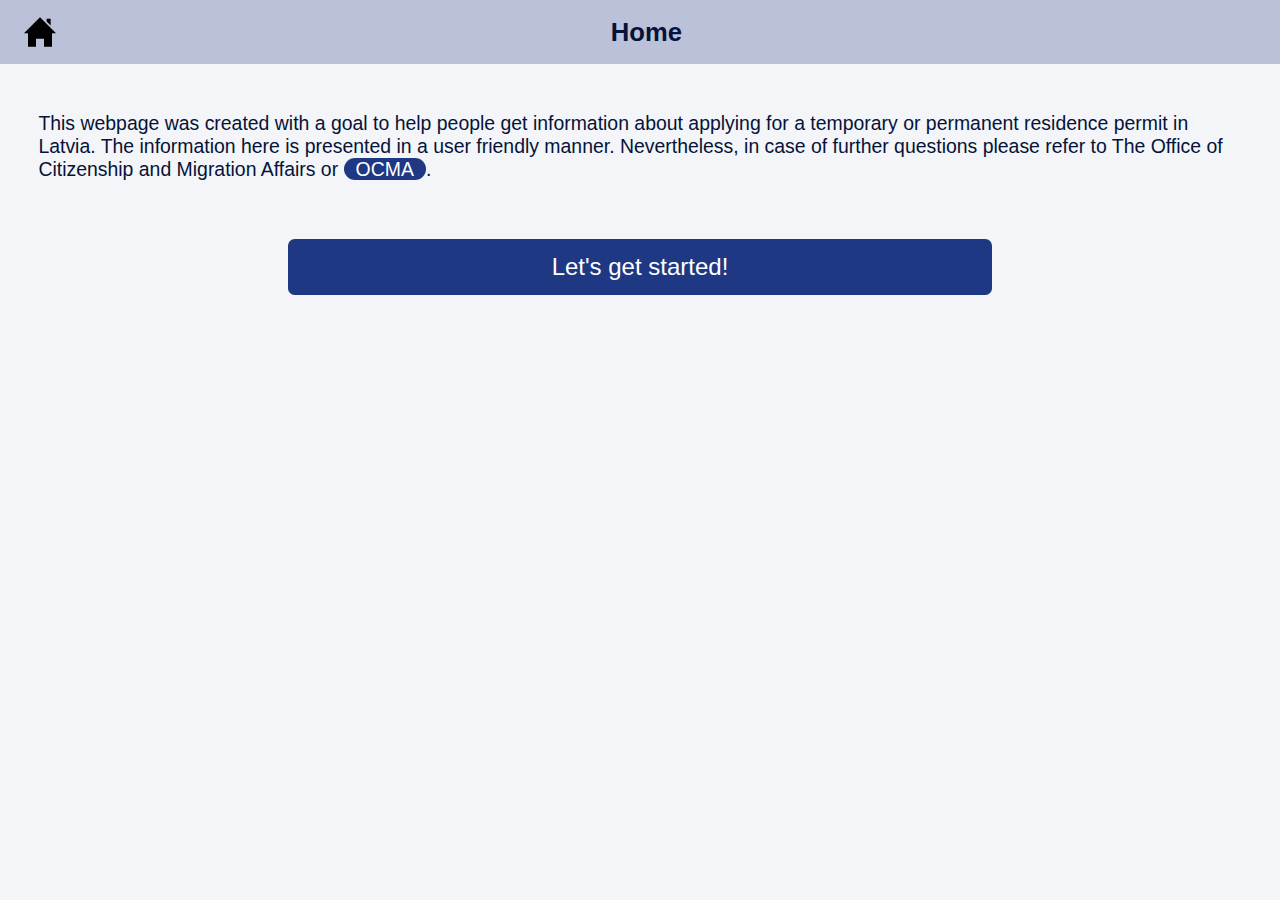
==== index.html @ d4ee1af5 "Add files via upload" ====
<!DOCTYPE html>
<html lang="en">
<head>
    <meta charset="UTF-8" name="viewport" content="width=device-width, initial-scale=1">
    <title>Home</title>
    <link rel="stylesheet" href="css/styleSheet.css">
    <!-- Global site tag (gtag.js) - Google Analytics -->
    <script async src="https://www.googletagmanager.com/gtag/js?id=UA-179961099-1"></script>
    <script>
      window.dataLayer = window.dataLayer || [];
      function gtag(){dataLayer.push(arguments);}
      gtag('js', new Date());

      gtag('config', 'UA-179961099-1');
    </script>
</head>
<body>
  <div class="header">
    <a href="index.html"><svg class="home" xmlns="http://www.w3.org/2000/svg" width="2em" height="2em" viewBox="0 0 24 24"><path d="M21 13v10h-6v-6h-6v6h-6v-10h-3l12-12 12 12h-3zm-1-5.907v-5.093h-3v2.093l3 3z"/></svg></a>
    <h1>Home</h1>
  </div>


  <div class="text">
    <p>This webpage was created with a goal to help people get information about applying for a temporary or permanent residence permit in Latvia.
      The information here is presented in a user friendly manner. Nevertheless, in case of further questions please refer to The Office of Citizenship and Migration Affairs or <a class="link" href="https://www.pmlp.gov.lv/en/">OCMA</a>.</p>
  </div>


  <div class="choices">
    <a href="countries.html">Let's get started!</a>
  </div>

</body>
</html>
---- css/styleSheet.css ----
/* @font-face {
  font-family: "Aladin";
  src: url("../fonts/Aladin-Regular.ttf") format("truetype");
} */



/* Document level adjustments */
html {
  font-size: 16px;
}


/* Modules will scale with document */
.header {
  font-size: 1rem;
  background-color: #BAC1D9;
  height: 4rem;
  top: 0;
  width: 100%;
  overflow: hidden;
  position: fixed;
  text-align: center;
}

.text {
  font-size: 0.9rem;
  margin-top: 7rem;
  margin-bottom: 1rem;
}

.choices {
  margin-top: 3.6rem;
  font-size: 1.5rem;
}


a, h1, h2, p, li {
  font-family: Roboto, Arial;
  color: #061338;
}


h2, p {
  margin-left: 5%;
  margin-right: 5%;
}

body {
  background-color: #F3F5F8;
  margin: 0 0 5% 0;
}


.start {
  color: white;
  background-color: #1E3883;
  font-size: 20pt;
  line-height: 100%;
  text-decoration: none;
  text-align: center;
  display: block;
  padding: 20pt;
  margin: 25% 22.5%;
}


#search {
  background-image: url('../img/search.png');
  background-size: 1.2rem;
  background-repeat: no-repeat;
  background-position: 0.5rem 0.6rem;
  top: 0.8rem;
  position: fixed;
  padding: 0pt 0pt 0pt 25pt;
  font-size: 1em;
  display: block;
  border-width: 0.01pt;
  border-color: black;
  width: 20%;
  margin: 0pt 3% 0pt 75%;
  border-radius: 50pt;
  line-height: 2.4rem;
}


div.choices ul, div.choices li  {
  list-style-type: none;
}


div.choices a {
  display: block;
  text-decoration: none;
  padding: 0.6em;
  color: white;
  background-color: #1E3883;
  margin: 1.1em 22.5% 0pt 22.5%;
  min-width: 120pt;
  text-align: center;
  border-radius: 5pt;
}

p, details {
  font-size: 1.35em;
}

h2 {
  font-size: 1.5em;
}


h1 {
  font-size: 1.6em;
  margin: 0;
  margin-right: 2em;
  text-align: center;
  line-height: 4rem;
}

#fullname {
  font-style: italic;
  color: grey;
  text-align: center;
  margin-bottom: 1%;
}

.home {
  float: left;
  display: inline;
  margin: 1em 0.5em 1em 1.5em;
}

.link {
  text-decoration: none;
  color: white;
  border-radius: 50px;
  background-color: #1E3883;
  padding: 0 0.5% 0 0.5%;
  font-weight: normal;
}

#canada {
  color: white;
  background-color: orange;
  display: none;
}

#newzealand {
  color: white;
  background-color: orange;
  display: none;
}

#myUL {
  padding: 0;
}

/* Resposive CSS */
@media (max-width: 1400px) {
  h2, details { margin: 5% 3% 1.4%; }
  p { margin: 1.6% 3%; }
  .link { padding: 0 1% 0 1%; }
  .call { margin-bottom: -3%; }
}

@media (max-width: 900px) {
  html { font-size: 15px; }
  div.choices a { margin: 1.1em 22.5% 0pt 22.5%; }
  h2, details { margin: 6% 3% 1.4%; }
  p { margin: 2.2% 3%; }
  #search { margin: 0pt 3% 0pt 70%; }
  .link { padding: 0 1% 0 1%; }
  .call { margin-bottom: -3%; }
}
@media (max-width: 500px) {
  html { font-size: 13px; }
  div.choices a { margin: 1.1em 15% 0pt 15%; }
  h2, details { margin: 10% 3% 1.4%; }
  p { margin: 2.8% 3%; }
  .link { padding: 0 2% 0 2%; }
  .call { margin-bottom: -3%; }
}
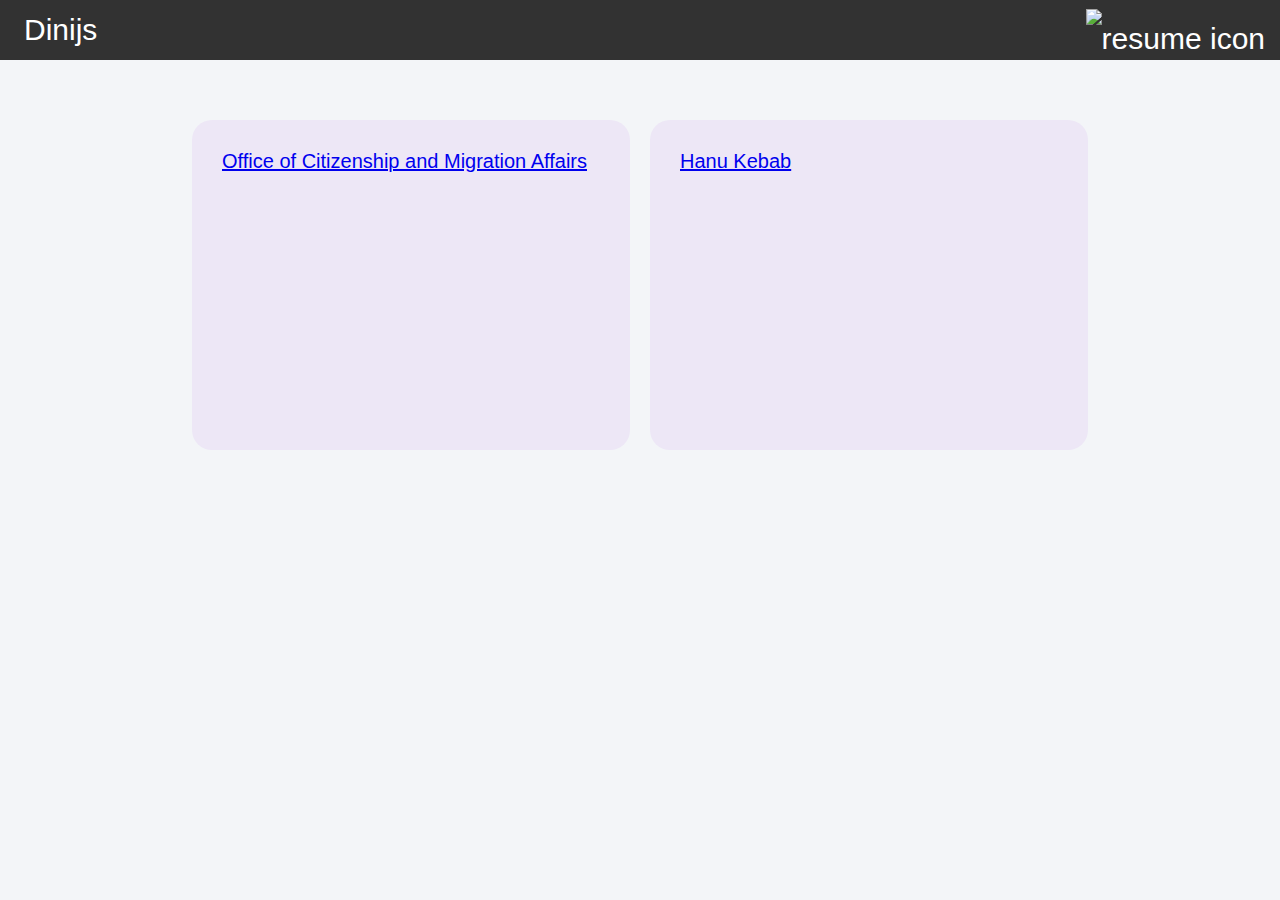
==== commit f9e037eb: "Add files via upload" ====
--- a/index.html
+++ b/index.html
@@ -1,35 +1,26 @@
 <!DOCTYPE html>
 <html lang="en">
 <head>
-    <meta charset="UTF-8" name="viewport" content="width=device-width, initial-scale=1">
-    <title>Home</title>
-    <link rel="stylesheet" href="css/styleSheet.css">
-    <!-- Global site tag (gtag.js) - Google Analytics -->
-    <script async src="https://www.googletagmanager.com/gtag/js?id=UA-179961099-1"></script>
-    <script>
-      window.dataLayer = window.dataLayer || [];
-      function gtag(){dataLayer.push(arguments);}
-      gtag('js', new Date());
-
-      gtag('config', 'UA-179961099-1');
-    </script>
+    <meta charset="UTF-8">
+    <meta name="viewport" content="width=device-width, initial-scale=1, shrink-to-fit=no">
+    <title>Dinijs</title>
+    <link rel="stylesheet" href="css/stylesheet.css">
 </head>
 <body>
-  <div class="header">
-    <a href="index.html"><svg class="home" xmlns="http://www.w3.org/2000/svg" width="2em" height="2em" viewBox="0 0 24 24"><path d="M21 13v10h-6v-6h-6v6h-6v-10h-3l12-12 12 12h-3zm-1-5.907v-5.093h-3v2.093l3 3z"/></svg></a>
-    <h1>Home</h1>
+  <div class="top">
+    <a href="index.html">Dinijs</a>
+    <a href="https://drive.google.com/file/d/1gI5nZ1nFmzPtto-TLR2ZJJumBsGG7gQA/view?usp=sharing" target="_blank"><img class="resume" src="pic/resume2.svg" alt="resume icon"></a>
+  </div>
+
+  <div class="grid m after-top">
+
+    <a class="thumbnail" href="ocma/ocma.html">Office of Citizenship and Migration Affairs</a>
+    <a class="thumbnail" href="hanu/hanu.html">Hanu Kebab</a>
+
   </div>
 
 
-  <div class="text">
-    <p>This webpage was created with a goal to help people get information about applying for a temporary or permanent residence permit in Latvia.
-      The information here is presented in a user friendly manner. Nevertheless, in case of further questions please refer to The Office of Citizenship and Migration Affairs or <a class="link" href="https://www.pmlp.gov.lv/en/">OCMA</a>.</p>
-  </div>
 
-
-  <div class="choices">
-    <a href="countries.html">Let's get started!</a>
-  </div>
 
 </body>
 </html>
--- a/css/stylesheet.css
+++ b/css/stylesheet.css
@@ -0,0 +1,341 @@
+html {
+  font-size: 16px;
+}
+
+body {
+  font-family: 'Roboto', sans-serif;
+  background-color: #F3F5F8;
+  color: #323232;
+  margin: 0;
+}
+
+.card {
+
+  position: relative;
+  display: block;
+}
+.card .img-top {
+  display: none;
+  position: absolute;
+  top: 0;
+  left: 0;
+  z-index: 2;
+}
+.card:hover .img-top {
+  display: block;
+}
+
+.card>img {
+  min-width: 150px;
+  width: 100%;
+}
+
+.top {
+  background-color: #323232;
+  height: 3rem;
+  line-height: 3rem;
+  top: 0;
+  width: 100%;
+  overflow: hidden;
+  position: fixed;
+  z-index: 3;
+}
+
+
+.img_container {
+  z-index: 1;
+  margin: 10% 20%;
+  position: relative;
+  height: 18rem;
+}
+
+.m {
+  margin: 2% 15%;
+}
+
+
+/* img:nth-child(2) {
+  opacity: 0;
+  transition: 0.5s;
+}
+
+img:nth-child(1) {
+  transition: 0.5s;
+}
+
+div.img_container:hover img:nth-child(2) {
+  opacity: 0.9;
+  transition: 0.5s;
+}
+div.img_container:hover img:nth-child(1) {
+  opacity: 0.4;
+  transition: 0.5s;
+} */
+
+
+
+/* img {
+  width: 100%;
+  position: absolute;
+} */
+
+
+.top>a {
+  font-weight: 100;
+  font-size: 1.5em;
+  color: white;
+  margin: 0;
+  margin-left: 0.8em;
+  text-decoration: none;
+}
+
+.website {
+  margin: 5%;
+  margin-right: 18%;
+}
+
+.link {
+  height: calc(100vw * 0.6);
+  max-height: 85vh;
+  min-height: 250px;
+  width: 100%;
+  max-width: 1000px;
+  /* width: calc(85vh/1.2); */
+  border: 25pt solid black;
+  border-radius: 8pt;
+  box-shadow: 10px 10px 5px grey;
+}
+
+.thumbnail {
+  height: 30vh;
+  background: #EDE7F6;
+  padding: 1.5em;
+  border-radius: 1em;
+}
+
+.grid {
+  display: grid;
+  grid-template-columns: repeat(2, 1fr);
+  grid-gap: 1em;
+}
+
+h1 {
+  text-align: center;
+  font-size: 3em;
+  margin-left: 10%;
+  margin-right: 10%;
+}
+
+h2 {
+  border-bottom: solid 2px #323232;
+  padding-left: 10%;
+  padding-right: 0.2em;
+  display: inline;
+  font-size: 1.5em;
+}
+
+.heading {
+  margin-top: 5em;
+  margin-bottom: 3em;
+
+}
+
+.after-top {
+  margin-top: 6rem;
+}
+
+nav li {
+  list-style-image: none;
+  display: inline;
+}
+
+nav {
+  margin: 3% 0%;
+}
+
+nav a {
+  text-decoration: none;
+  color: #5f6368;
+  margin: 3%;
+  font-size: 1.2em;
+  line-height: 1.5em;
+}
+
+nav ul {
+  padding: 0;
+  text-align: center;
+}
+
+.active {
+  color: #323232;
+  border-bottom: solid 2px #323232;
+  padding-left: 0.1em;
+  padding-right: 0.1em;
+}
+
+nav a:hover {
+  color: #323232;
+}
+
+section {
+  margin-left: 10%;
+  margin-right: 10%;
+  clear: both;
+}
+
+
+
+
+p {
+  margin-top: 0em;
+  margin-bottom: 0em;
+}
+
+h4 {
+  display: inline;
+}
+
+img.user {
+  width: 30%;
+}
+
+img.ocma {
+  width: 100%;
+}
+
+.child {
+  margin-top: 0;
+  margin-bottom: 0;
+}
+
+.parent2 {
+  display: grid;
+  grid-template-columns: repeat(1, 1fr);
+  grid-template-rows: repeat(2, 1fr);
+  gap: 20px;
+  grid-auto-flow: column;
+}
+
+.parent3 {
+  display: grid;
+  grid-template-columns: repeat(1, 1fr);
+  grid-template-rows: repeat(3, 1fr);
+  gap: 20px;
+  grid-auto-flow: column;
+}
+.element {
+  margin-bottom: 2em;
+}
+.snippet img {
+  max-width: 1300px;
+  margin-top: 4em;
+  margin-bottom: 4em;
+}
+table, th, td {
+  border: solid 1px #323232;
+  background-color: #FFFFFF;
+  border-collapse: collapse;
+  padding: 1em;
+}
+.IAold {
+  padding: 2em;
+  border: solid 1px #323232;
+  border-radius: 2em;
+  background-color: #FFFFFF;
+}
+.IAnew {
+  padding: 2em;
+  border: solid 1px #323232;
+  border-radius: 2em;
+  background-color: #FFFFFF;
+  max-width: 180px;
+}
+.hide-small {
+  display: none;
+}
+.resume {
+  float: right;
+  display: inline;
+  margin: 0.3em 0.5em 0.3em 0.5em;
+  height: 1.4em;
+}
+.linkedin {
+  float: right;
+  display: inline;
+  margin: 0.3em 0.5em 0.3em 0.5em;
+  height: 1.4em;
+}
+
+
+
+
+
+
+@media screen and (min-width:800px)
+{
+  html {
+    font-size: 18px;
+  }
+  .parent2 {
+    grid-template-columns: repeat(2, 1fr);
+    grid-template-rows: repeat(1, 1fr);
+  }
+  .parent3 {
+    grid-template-columns: repeat(2, 1fr);
+    grid-template-rows: repeat(2, 1fr);
+  }
+  .website {
+    margin: 5% 20%;
+    margin-right: 30%;
+  }
+  .iamockup{
+	  width: 45%;
+	  display: inline-block;
+    float: left;
+  }
+  .iamockuptext {
+    width: 53%;
+	  display: inline-block;
+	  margin-right: 2%;
+    float: left;
+  }
+  .snippet img {
+    background: url("../pic/snippetM.png");
+    background-repeat: no-repeat;
+  }
+  .hide-small {
+    display: block;
+  }
+  .hide-big {
+    display: none;
+  }
+}
+
+@media screen and (min-width:1200px)
+{
+  html {
+    font-size: 20px;
+  }
+  .parent3 {
+    grid-template-columns: repeat(3, 1fr);
+    grid-template-rows: repeat(1, 1fr);
+  }
+  .website {
+    margin-right: 25%;
+  }
+  .iamockup{
+	  width: 35%;
+	  display: inline-block;
+    float: left;
+  }
+  .iamockuptext {
+    width: 63%;
+	  display: inline-block;
+	  margin-right: 2%;
+    float: left;
+  }
+  .snippet img {
+    background: url("../pic/snippetL.png");
+    background-repeat: no-repeat;
+  }
+}
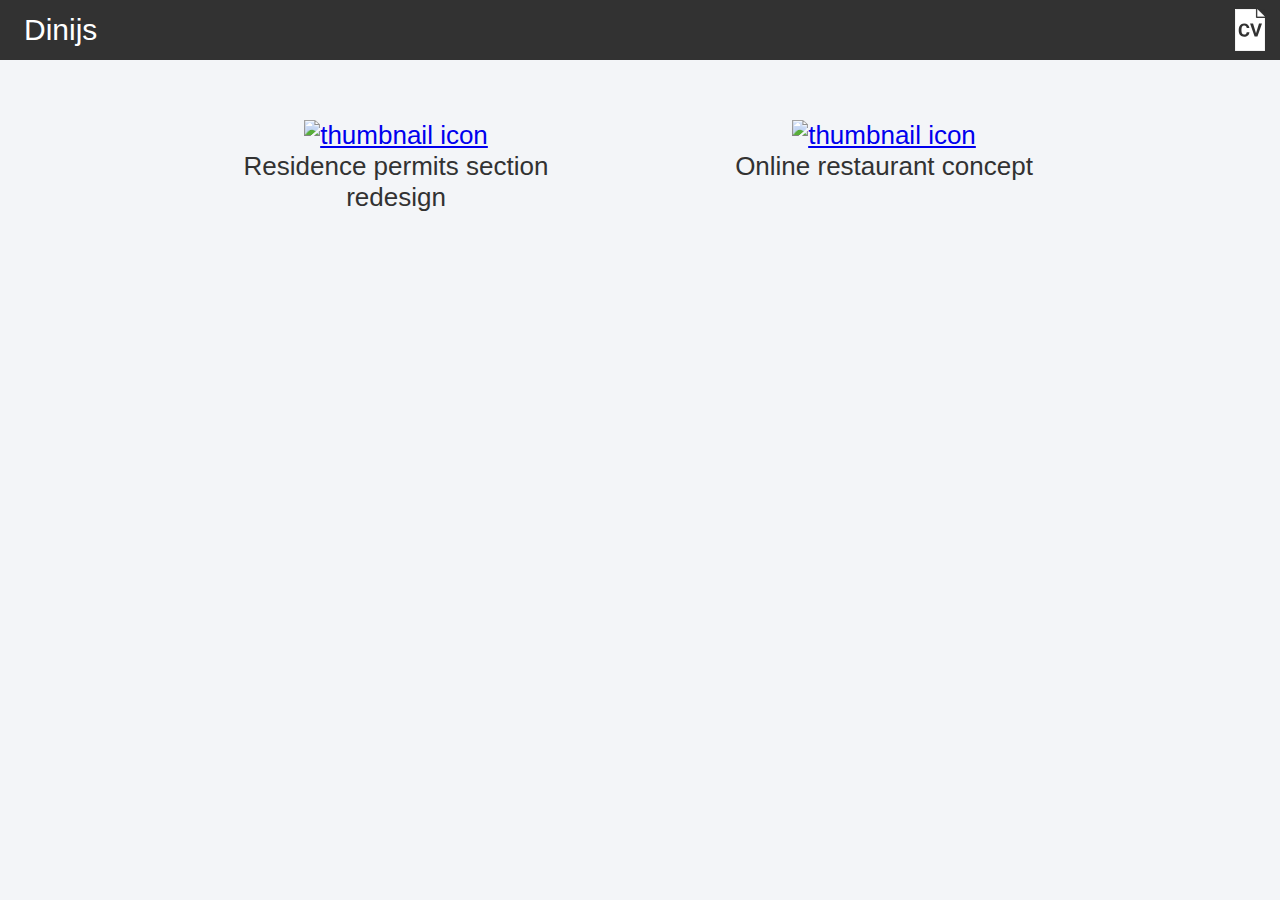
==== commit 45758034: "Add files via upload" ====
--- a/index.html
+++ b/index.html
@@ -13,10 +13,14 @@
   </div>
 
   <div class="grid m after-top">
-
-    <a class="thumbnail" href="ocma/ocma.html">Office of Citizenship and Migration Affairs</a>
-    <a class="thumbnail" href="hanu/hanu.html">Hanu Kebab</a>
-
+    <div class="thumbnail">
+      <a href="ocma/ocma.html"><img class="ocma" src="pic/ocmaThumb.svg" alt="thumbnail icon"></a>
+      <p>Residence permits section redesign</p>
+    </div>
+    <div class="thumbnail">
+      <a href="hanu/hanu.html"><img class="ocma" src="pic/hanuThumb.svg" alt="thumbnail icon"></a>
+      <p>Online restaurant concept</p>
+    </div>
   </div>
 
 
--- a/css/stylesheet.css
+++ b/css/stylesheet.css
@@ -10,7 +10,6 @@
 }
 
 .card {
-
   position: relative;
   display: block;
 }
@@ -97,7 +96,7 @@
 .link {
   height: calc(100vw * 0.6);
   max-height: 85vh;
-  min-height: 250px;
+  min-height: 600px;
   width: 100%;
   max-width: 1000px;
   /* width: calc(85vh/1.2); */
@@ -107,23 +106,16 @@
 }
 
 .thumbnail {
-  height: 30vh;
-  background: #EDE7F6;
-  padding: 1.5em;
-  border-radius: 1em;
-}
-
-.grid {
-  display: grid;
-  grid-template-columns: repeat(2, 1fr);
-  grid-gap: 1em;
+  margin-bottom: 2em;
+  text-align: center;
+  font-size: 1.3em
 }
 
 h1 {
   text-align: center;
   font-size: 3em;
-  margin-left: 10%;
-  margin-right: 10%;
+  margin-left: 5%;
+  margin-right: 5%;
 }
 
 h2 {
@@ -309,6 +301,11 @@
   .hide-big {
     display: none;
   }
+  .grid {
+    display: grid;
+    grid-template-columns: repeat(2, 1fr);
+    grid-gap: 2em;
+  }
 }
 
 @media screen and (min-width:1200px)
@@ -338,4 +335,7 @@
     background: url("../pic/snippetL.png");
     background-repeat: no-repeat;
   }
-}
+  .grid {
+    grid-gap: 4em;
+  }
+}
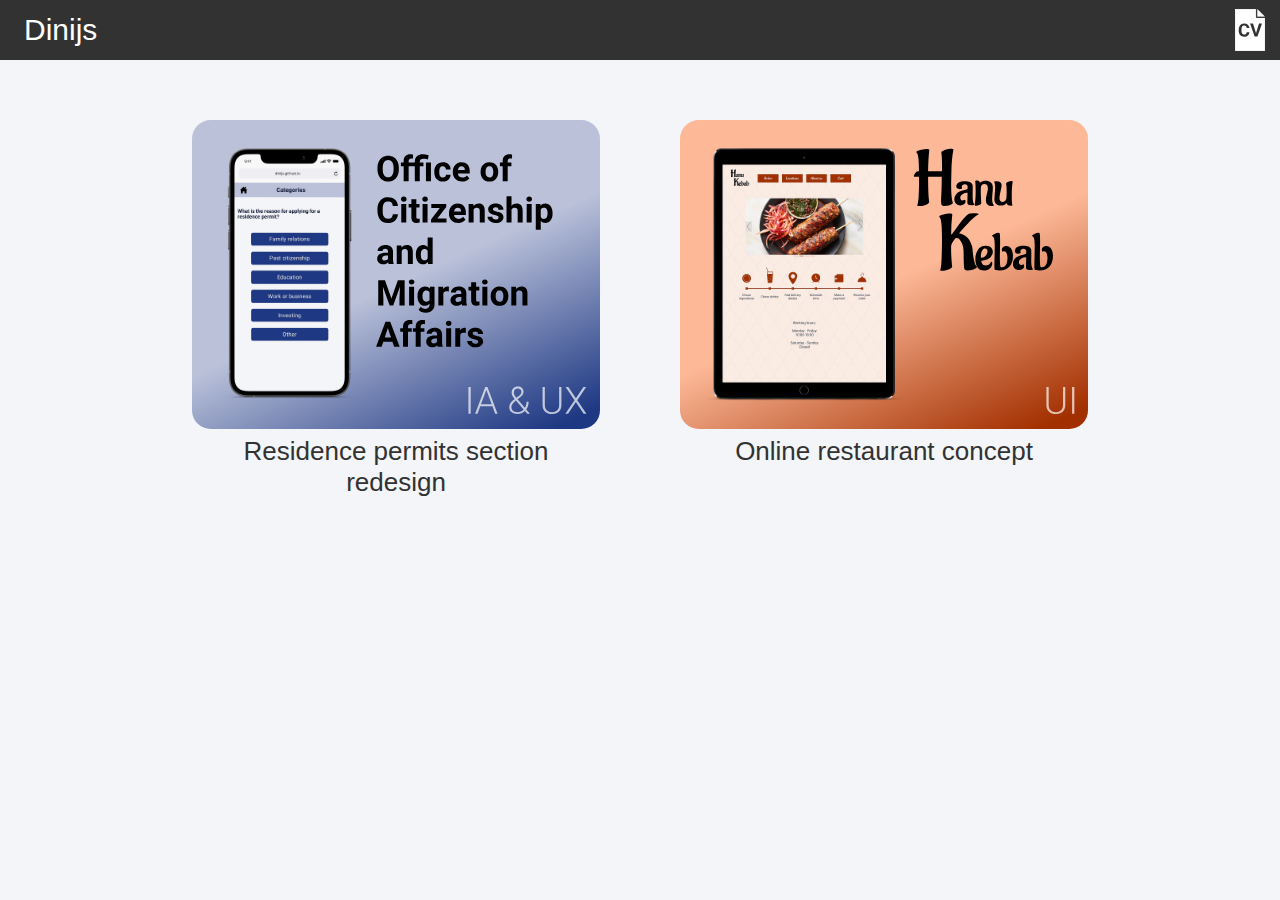
==== commit 7b673789: "Add files via upload" ====
--- a/index.html
+++ b/index.html
@@ -1,10 +1,19 @@
 <!DOCTYPE html>
 <html lang="en">
 <head>
-    <meta charset="UTF-8">
-    <meta name="viewport" content="width=device-width, initial-scale=1, shrink-to-fit=no">
-    <title>Dinijs</title>
-    <link rel="stylesheet" href="css/stylesheet.css">
+  <!-- Global site tag (gtag.js) - Google Analytics -->
+  <script async src="https://www.googletagmanager.com/gtag/js?id=G-6M04CN39X5"></script>
+  <script>
+    window.dataLayer = window.dataLayer || [];
+    function gtag(){dataLayer.push(arguments);}
+    gtag('js', new Date());
+
+    gtag('config', 'G-6M04CN39X5');
+  </script>
+  <meta charset="UTF-8">
+  <meta name="viewport" content="width=device-width, initial-scale=1, shrink-to-fit=no">
+  <title>Dinijs</title>
+  <link rel="stylesheet" href="css/stylesheet.css">
 </head>
 <body>
   <div class="top">
--- a/css/stylesheet.css
+++ b/css/stylesheet.css
@@ -96,7 +96,7 @@
 .link {
   height: calc(100vw * 0.6);
   max-height: 85vh;
-  min-height: 600px;
+  min-height: 500px;
   width: 100%;
   max-width: 1000px;
   /* width: calc(85vh/1.2); */
@@ -126,10 +126,19 @@
   font-size: 1.5em;
 }
 
+h3 {
+  margin-top: 2.5em;
+}
+p.h3margin {
+  margin-bottom: 2em;
+}
+.no-gap h3:first-child {
+  margin-top: 0;
+}
+
 .heading {
-  margin-top: 5em;
+  margin-top: 4em;
   margin-bottom: 3em;
-
 }
 
 .after-top {
@@ -142,13 +151,13 @@
 }
 
 nav {
-  margin: 3% 0%;
+  margin: 3em 0;
 }
 
 nav a {
   text-decoration: none;
   color: #5f6368;
-  margin: 3%;
+  margin: 2%;
   font-size: 1.2em;
   line-height: 1.5em;
 }
@@ -189,6 +198,7 @@
 
 img.user {
   width: 30%;
+  margin-bottom: -2em;
 }
 
 img.ocma {
@@ -204,7 +214,7 @@
   display: grid;
   grid-template-columns: repeat(1, 1fr);
   grid-template-rows: repeat(2, 1fr);
-  gap: 20px;
+  gap: 2em;
   grid-auto-flow: column;
 }
 
@@ -212,7 +222,7 @@
   display: grid;
   grid-template-columns: repeat(1, 1fr);
   grid-template-rows: repeat(3, 1fr);
-  gap: 20px;
+  gap: 2em;
   grid-auto-flow: column;
 }
 .element {
@@ -220,8 +230,8 @@
 }
 .snippet img {
   max-width: 1300px;
-  margin-top: 4em;
-  margin-bottom: 4em;
+  margin-top: 3em;
+  margin-bottom: 3em;
 }
 table, th, td {
   border: solid 1px #323232;
@@ -258,6 +268,14 @@
   height: 1.4em;
 }
 
+ul {
+  padding-left: 1em;
+}
+ol {
+  padding-left: 1.4em;
+}
+
+
 
 
 
@@ -277,8 +295,8 @@
     grid-template-rows: repeat(2, 1fr);
   }
   .website {
-    margin: 5% 20%;
-    margin-right: 30%;
+    margin: 5% 15%;
+    margin-right: 25%;
   }
   .iamockup{
 	  width: 45%;
@@ -306,6 +324,9 @@
     grid-template-columns: repeat(2, 1fr);
     grid-gap: 2em;
   }
+  .heading {
+    margin-top: 5em;
+  }
 }
 
 @media screen and (min-width:1200px)
@@ -318,7 +339,7 @@
     grid-template-rows: repeat(1, 1fr);
   }
   .website {
-    margin-right: 25%;
+    margin-right: 20%;
   }
   .iamockup{
 	  width: 35%;
@@ -338,4 +359,7 @@
   .grid {
     grid-gap: 4em;
   }
-}
+  .heading {
+    margin-top: 6em;
+  }
+}
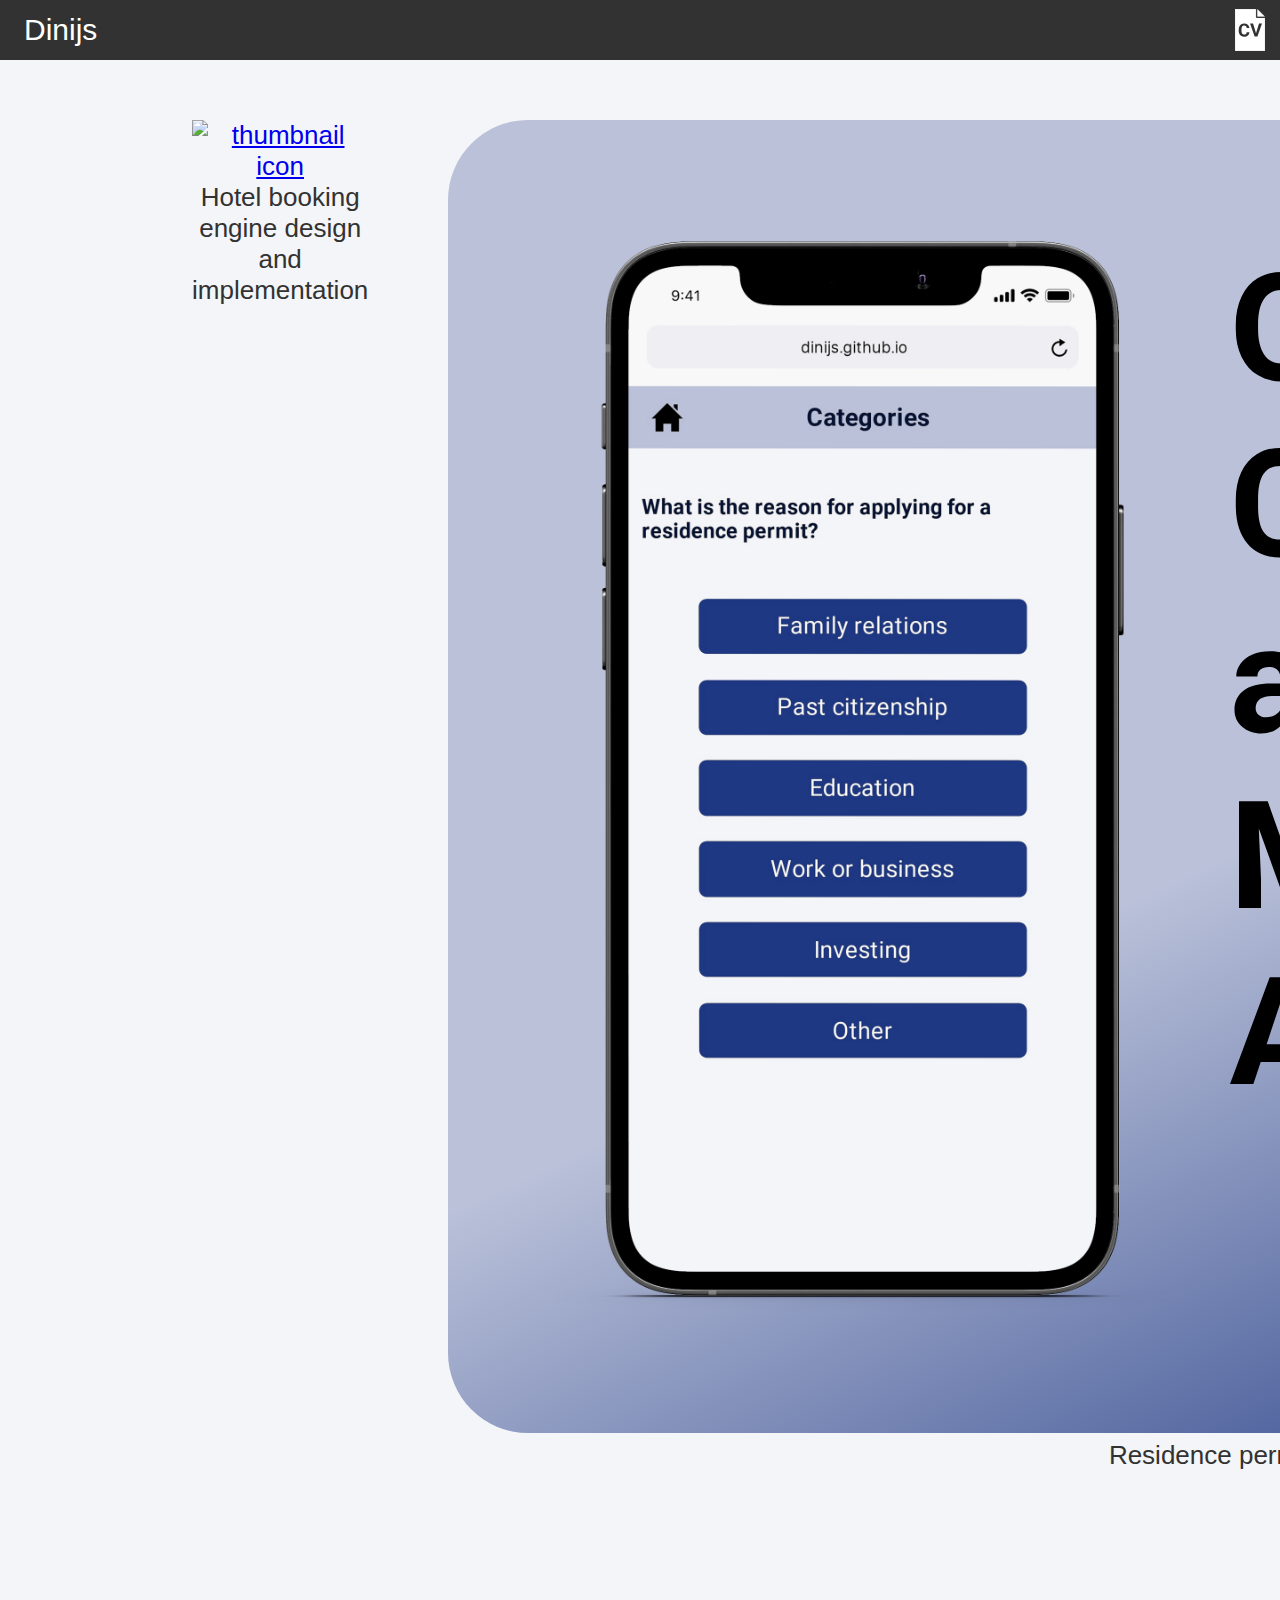
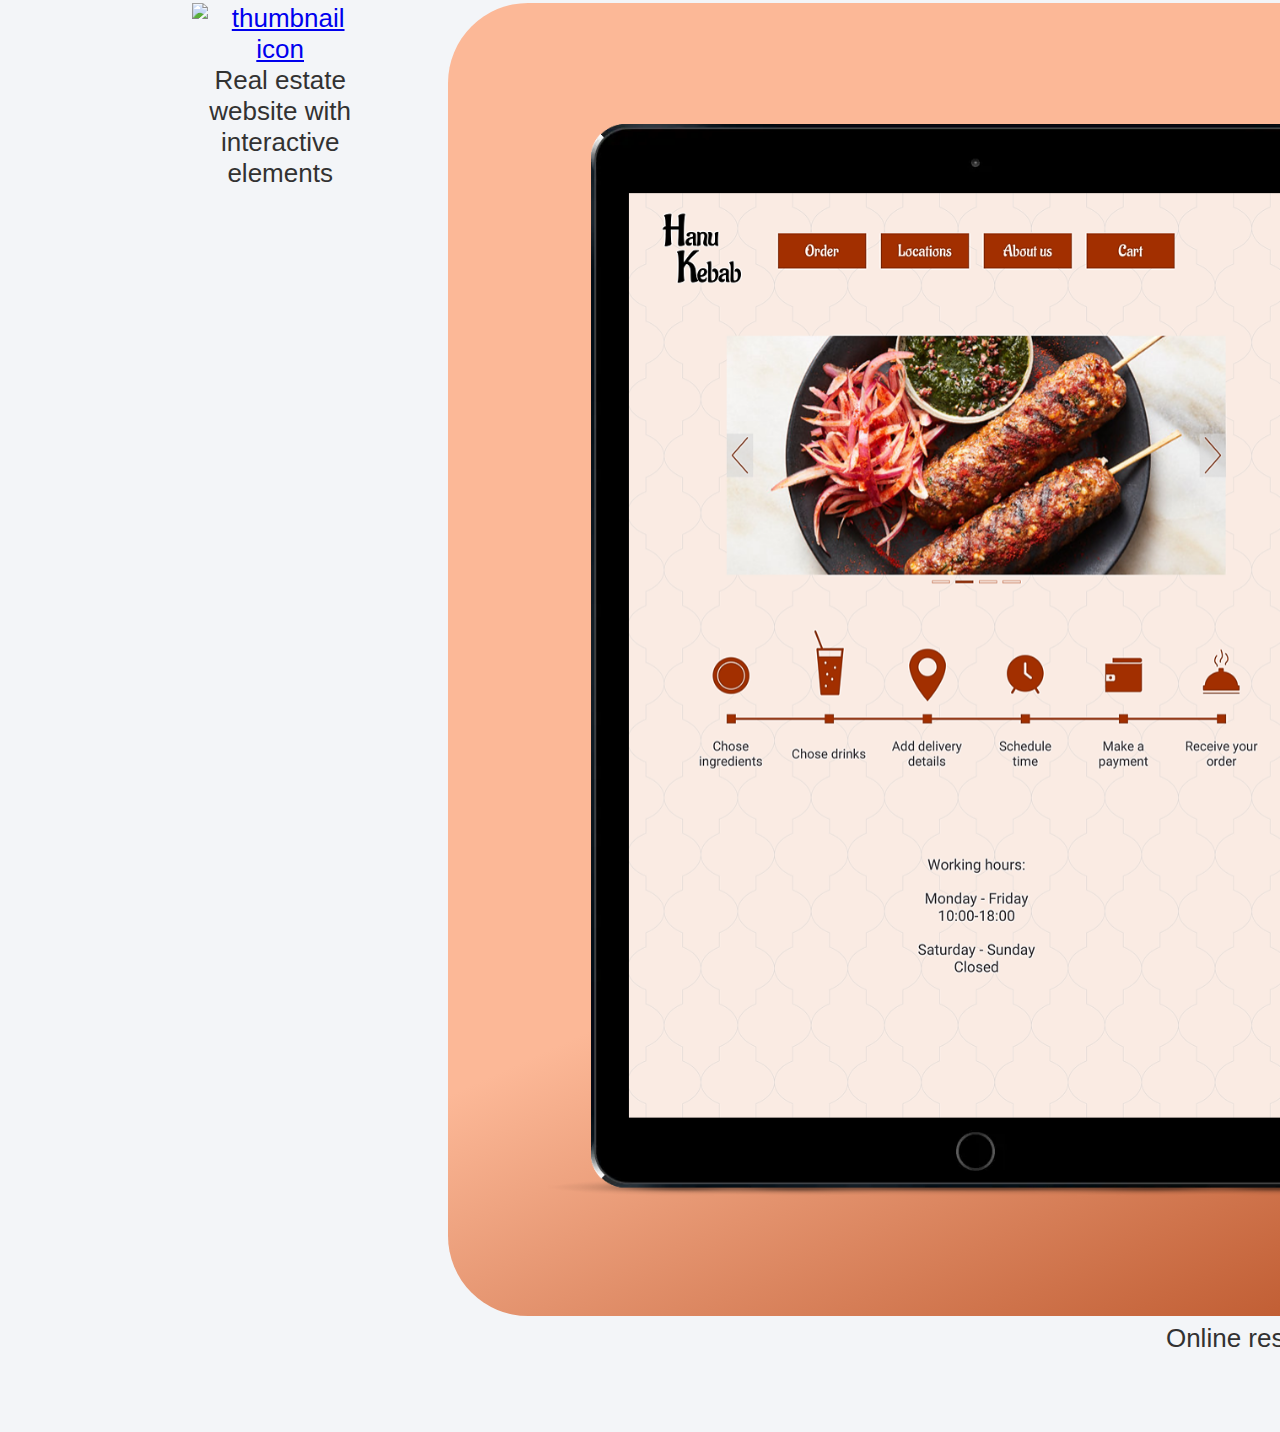
==== commit 3da23edd: "Add files via upload" ====
--- a/index.html
+++ b/index.html
@@ -2,13 +2,13 @@
 <html lang="en">
 <head>
   <!-- Global site tag (gtag.js) - Google Analytics -->
-  <script async src="https://www.googletagmanager.com/gtag/js?id=G-6M04CN39X5"></script>
+  <script async src="https://www.googletagmanager.com/gtag/js?id=G-1P9T9L4DX3"></script>
   <script>
     window.dataLayer = window.dataLayer || [];
     function gtag(){dataLayer.push(arguments);}
     gtag('js', new Date());
 
-    gtag('config', 'G-6M04CN39X5');
+    gtag('config', 'G-1P9T9L4DX3');
   </script>
   <meta charset="UTF-8">
   <meta name="viewport" content="width=device-width, initial-scale=1, shrink-to-fit=no">
@@ -18,16 +18,24 @@
 <body>
   <div class="top">
     <a href="index.html">Dinijs</a>
-    <a href="https://drive.google.com/file/d/1gI5nZ1nFmzPtto-TLR2ZJJumBsGG7gQA/view?usp=sharing" target="_blank"><img class="resume" src="pic/resume2.svg" alt="resume icon"></a>
+    <a href="CV_Dinijs_Varpins.pdf" target="_blank"><img class="resume" src="pic/resume2.svg" alt="resume icon"></a>
   </div>
 
   <div class="grid m after-top">
     <div class="thumbnail">
-      <a href="ocma/ocma.html"><img class="ocma" src="pic/ocmaThumb.svg" alt="thumbnail icon"></a>
+      <a href="cv/cv.html"><img class="" src="pic/cetrivejiThumb.svg" alt="thumbnail icon"></a>
+      <p>Hotel booking engine design and implementation</p>
+    </div>
+    <div class="thumbnail">
+      <a href="ocma/ocma.html"><img class="" src="pic/ocmaThumb.svg" alt="thumbnail icon"></a>
       <p>Residence permits section redesign</p>
     </div>
     <div class="thumbnail">
-      <a href="hanu/hanu.html"><img class="ocma" src="pic/hanuThumb.svg" alt="thumbnail icon"></a>
+      <a href="st10/st10.html"><img class="" src="pic/StThumb.svg" alt="thumbnail icon"></a>
+      <p>Real estate website with interactive elements</p>
+    </div>
+    <div class="thumbnail">
+      <a href="hanu/hanu.html"><img class="" src="pic/hanuThumb.svg" alt="thumbnail icon"></a>
       <p>Online restaurant concept</p>
     </div>
   </div>
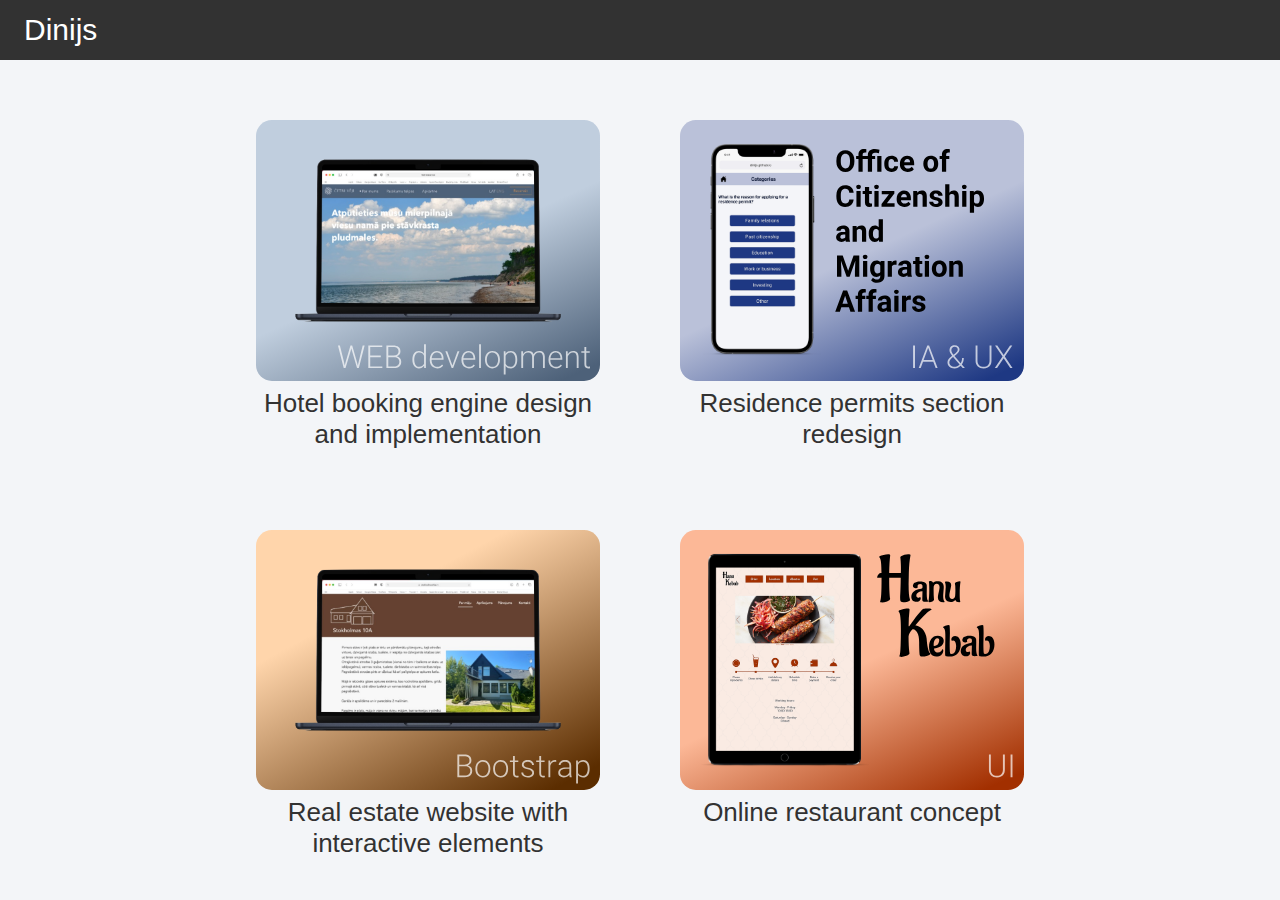
==== commit 8e10b353: "Add files via upload" ====
--- a/index.html
+++ b/index.html
@@ -18,7 +18,6 @@
 <body>
   <div class="top">
     <a href="index.html">Dinijs</a>
-    <a href="CV_Dinijs_Varpins.pdf" target="_blank"><img class="resume" src="pic/resume2.svg" alt="resume icon"></a>
   </div>
 
   <div class="grid m after-top">
--- a/css/stylesheet.css
+++ b/css/stylesheet.css
@@ -25,6 +25,11 @@
 }
 
 .card>img {
+  min-width: 150px;
+  width: 100%;
+}
+
+section>img {
   min-width: 150px;
   width: 100%;
 }
@@ -184,7 +189,12 @@
   clear: both;
 }
 
-
+iframe {
+  min-width: 280px;
+  min-height: 165px;
+  width: 100%;
+  height: calc(70vw * 0.6);
+}
 
 
 p {
@@ -201,7 +211,7 @@
   margin-bottom: -2em;
 }
 
-img.ocma {
+div.thumbnail > a > img, img.ocma {
   width: 100%;
 }
 
@@ -228,7 +238,7 @@
 .element {
   margin-bottom: 2em;
 }
-.snippet img {
+.snippet img, section>img, iframe {
   max-width: 1300px;
   margin-top: 3em;
   margin-bottom: 3em;
@@ -239,17 +249,8 @@
   border-collapse: collapse;
   padding: 1em;
 }
-.IAold {
-  padding: 2em;
-  border: solid 1px #323232;
-  border-radius: 2em;
-  background-color: #FFFFFF;
-}
+
 .IAnew {
-  padding: 2em;
-  border: solid 1px #323232;
-  border-radius: 2em;
-  background-color: #FFFFFF;
   max-width: 180px;
 }
 .hide-small {
@@ -300,12 +301,10 @@
   }
   .iamockup{
 	  width: 45%;
-	  display: inline-block;
     float: left;
   }
   .iamockuptext {
     width: 53%;
-	  display: inline-block;
 	  margin-right: 2%;
     float: left;
   }
@@ -327,6 +326,17 @@
   .heading {
     margin-top: 5em;
   }
+  .m {
+    margin-right: 20%;
+    margin-left: 20%;
+  }
+  section {
+    margin-left: 15%;
+    margin-right: 15%;
+  }
+  .thumbnail {
+    margin-bottom: 0;
+  }
 }
 
 @media screen and (min-width:1200px)
@@ -343,12 +353,10 @@
   }
   .iamockup{
 	  width: 35%;
-	  display: inline-block;
     float: left;
   }
   .iamockuptext {
     width: 63%;
-	  display: inline-block;
 	  margin-right: 2%;
     float: left;
   }
@@ -362,4 +370,16 @@
   .heading {
     margin-top: 6em;
   }
-}
+  section.hide-small {
+    margin-left: 20%;
+    margin-right: 20%;
+  }
+}
+
+@media screen and (min-width:1400px)
+{
+  .m {
+    margin-right: 25%;
+    margin-left: 25%;
+  }
+}